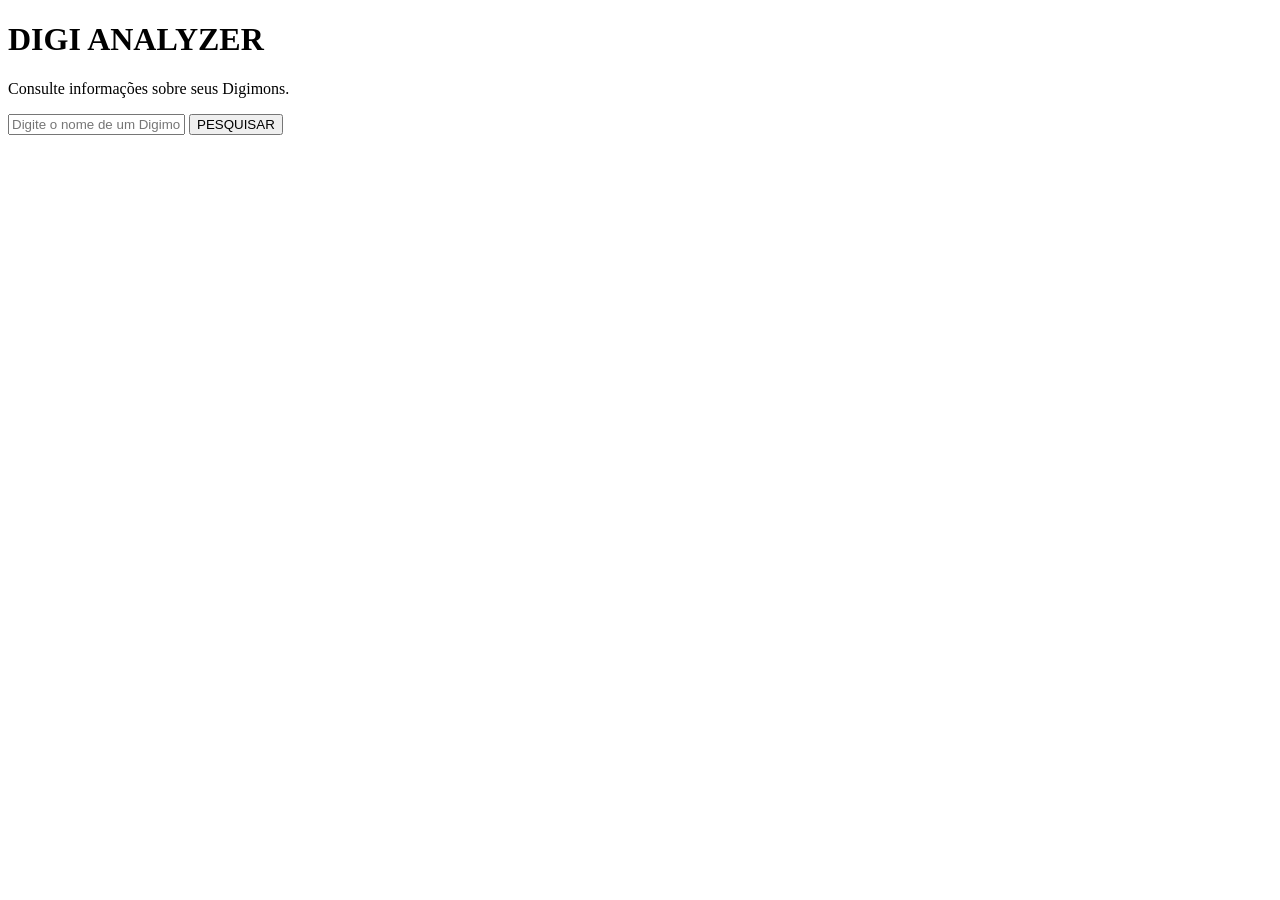
==== src/index.html @ fb519dfb "Adiciona arquivos do projeto" ====
<!DOCTYPE html>
<html lang="en">
<head>
    <meta charset="UTF-8">
    <meta name="viewport" content="width=device-width, initial-scale=1.0">
    <title>dnv ne fia é contrato</title>
    <link rel="stylesheet" href="style.css">
</head>
<body>
    <main class="container">

        <h1>DIGI ANALYZER</h1>

        <p>Consulte informações sobre seus Digimons.</p>

        <div class="search-area">

            <input 
                type="text" 
                id="search"
                placeholder="Digite o nome de um Digimon..."
            >

            <button id="searchButton">
                PESQUISAR
            </button>
       
        </div>
    </main>

</body>
</html>
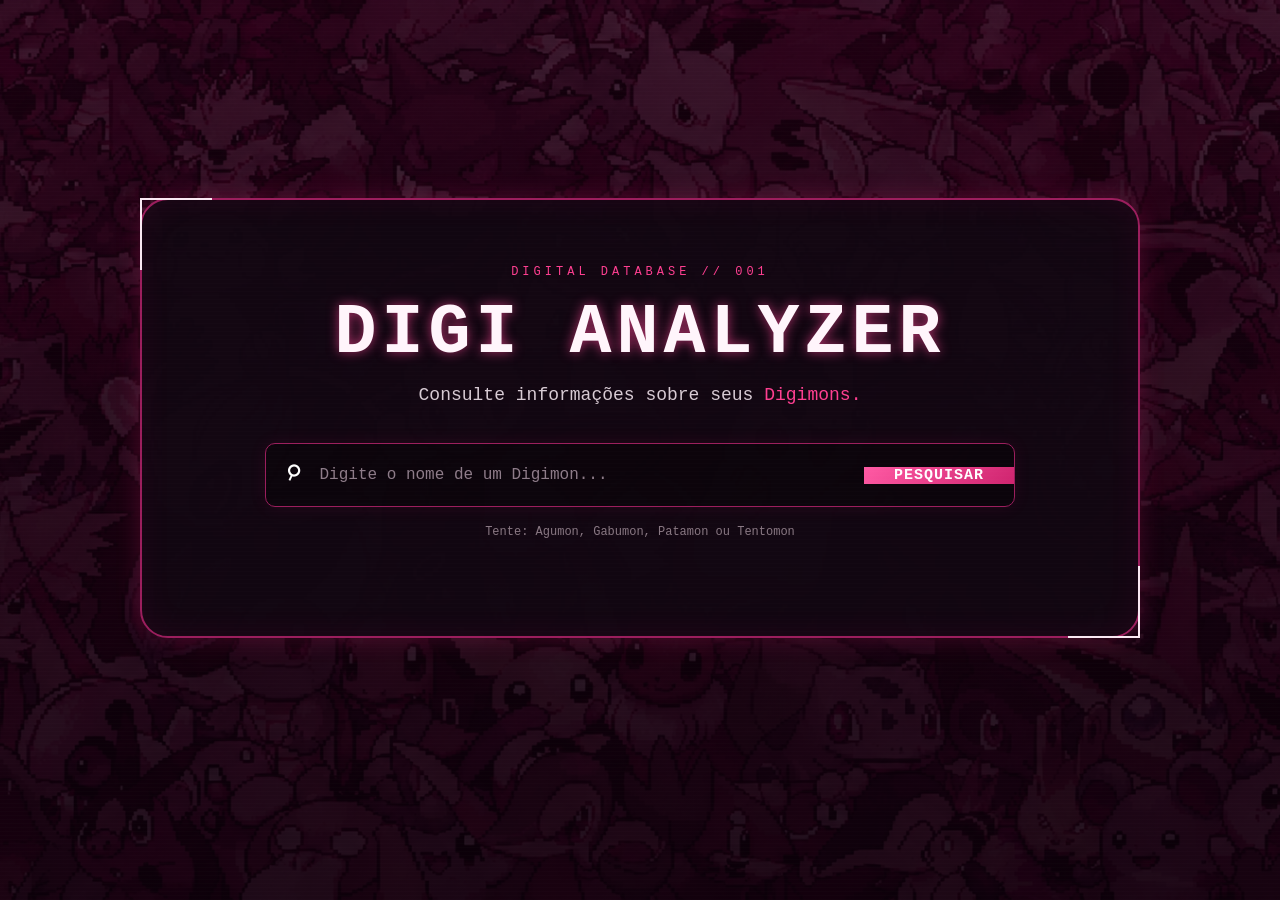
==== commit 26678663: "atualização" ====
--- a/src/index.html
+++ b/src/index.html
@@ -1,32 +1,133 @@
 <!DOCTYPE html>
-<html lang="en">
+<html lang="pt-br">
 <head>
     <meta charset="UTF-8">
     <meta name="viewport" content="width=device-width, initial-scale=1.0">
-    <title>dnv ne fia é contrato</title>
-    <link rel="stylesheet" href="style.css">
+    <title>Digi Analyzer</title>
+    <link rel="stylesheet" href="css/style.css">
 </head>
+
 <body>
-    <main class="container">
 
-        <h1>DIGI ANALYZER</h1>
+    <div class="scanlines"></div>
 
-        <p>Consulte informações sobre seus Digimons.</p>
+    <main>
+        <!-- PÁGINA INICIAL -->
+        <section class="inicio" id="inicio">
+            <div class="painel">
+                <div class="decoracao topo"></div>
 
-        <div class="search-area">
+                <p class="mini-titulo">DIGITAL DATABASE // 001</p>
 
-            <input 
-                type="text" 
-                id="search"
-                placeholder="Digite o nome de um Digimon..."
-            >
+                <h1>DIGI ANALYZER</h1>
 
-            <button id="searchButton">
-                PESQUISAR
-            </button>
-       
-        </div>
+                <p class="subtitulo">
+                    Consulte informações sobre seus <span>Digimons.</span>
+                </p>
+
+                <div class="pesquisa">
+                    <span class="lupa">⌕</span>
+                    <input
+                        type="text"
+                        id="campoPesquisa"
+                        placeholder="Digite o nome de um Digimon..."
+                        autocomplete="off"
+                    >
+                    <button id="btnPesquisar">PESQUISAR</button>
+                </div>
+
+                <p class="dica">
+                    Tente: Agumon, Gabumon, Patamon ou Tentomon
+                </p>
+
+                <p class="erro" id="mensagemErro"></p>
+
+                <div class="decoracao baixo"></div>
+            </div>
+        </section>
+
+        <!-- CARTÃO DO DIGIMON -->
+        <section class="resultado" id="resultado">
+
+            <div class="topo-resultado">
+                <button class="voltar" id="btnVoltar">← VOLTAR</button>
+                <span class="status">● DATABASE ONLINE</span>
+            </div>
+
+            <article class="cartao">
+
+                <div class="imagem-area">
+                    <span class="numero" id="idDigimon">ID: #001</span>
+
+                    <img id="imagemDigimon"
+                         src="https://digimon-api.com/images/digimon/agumon.jpg"
+                         alt="Agumon">
+
+                    <div class="linha"></div>
+                </div>
+
+                <div class="informacoes">
+
+                    <p class="categoria">DIGIMON PROFILE</p>
+                    <h2 id="nomeDigimon">Agumon</h2>
+
+                    <p class="descricao" id="descricaoDigimon">
+                        Um Digimon réptil com aparência semelhante a um pequeno dinossauro.
+                        É conhecido por sua coragem e por seus ataques de fogo.
+                    </p>
+
+                    <div class="dados">
+                        <div class="dado">
+                            <span>TIPO</span>
+                            <strong id="tipoDigimon">Réptil</strong>
+                        </div>
+
+                        <div class="dado">
+                            <span>ÁREAS</span>
+                            <strong id="areasDigimon">Ilha File</strong>
+                        </div>
+
+                        <div class="dado">
+                            <span>NÍVEL</span>
+                            <strong id="nivelDigimon">Novato</strong>
+                        </div>
+                    </div>
+
+                    <div class="habilidades">
+                        <div class="titulo-habilidade">
+                            <span></span>
+                            <h3>HABILIDADES</h3>
+                        </div>
+
+                        <div class="habilidade">
+                            <strong id="habilidade1">Pepper Breath</strong>
+                            <p id="descHabilidade1">
+                                Lança uma poderosa rajada de fogo pela boca.
+                            </p>
+                        </div>
+
+                        <div class="habilidade">
+                            <strong id="habilidade2">Claw Attack</strong>
+                            <p id="descHabilidade2">
+                                Ataque realizado utilizando suas garras.
+                            </p>
+                        </div>
+                    </div>
+
+                </div>
+            </article>
+
+            <div class="navegacao">
+                <button id="btnAnterior">← ANTERIOR</button>
+                <span id="contador">01 / 04</span>
+                <button id="btnProximo">PRÓXIMO →</button>
+            </div>
+
+        </section>
     </main>
 
+    
+
+    <script src="script.js"></script>
 </body>
-</html>+</html>
--- a/src/css/style.css
+++ b/src/css/style.css
@@ -0,0 +1,483 @@
+* {
+    margin: 0;
+    padding: 0;
+    box-sizing: border-box;
+}
+
+:root {
+    --rosa: #ff3f91;
+    --rosa-claro: #ff9ac7;
+    --rosa-escuro: #9b1e5d;
+    --fundo: #110711;
+    --painel: rgba(17, 7, 17, 0.94);
+    --texto: #f9e8f2;
+    --cinza: #b8a8b4;
+}
+
+body {
+    min-height: 100vh;
+    font-family: "Courier New", monospace;
+    color: var(--texto);
+    background:
+        linear-gradient(rgba(40, 0, 25, 0.48), rgba(15, 0, 12, 0.72)),
+        url("../fundo.png") center / cover fixed;
+    overflow-x: hidden;
+}
+
+.scanlines {
+    position: fixed;
+    inset: 0;
+    pointer-events: none;
+    z-index: 20;
+    background: repeating-linear-gradient(
+        to bottom,
+        transparent 0,
+        transparent 3px,
+        rgba(255, 255, 255, 0.025) 4px
+    );
+}
+
+main {
+    min-height: calc(100vh - 64px);
+    display: flex;
+    align-items: center;
+    justify-content: center;
+    padding: 55px 20px;
+}
+
+/* PÁGINA INICIAL */
+
+.inicio {
+    width: 100%;
+    max-width: 1000px;
+}
+
+.painel {
+    position: relative;
+    background: var(--painel);
+    border: 2px solid var(--rosa-escuro);
+    border-radius: 28px;
+    padding: 65px 80px;
+    text-align: center;
+    box-shadow:
+        0 0 25px rgba(255, 40, 130, 0.20),
+        inset 0 0 35px rgba(255, 40, 130, 0.06);
+}
+
+.painel::before,
+.painel::after {
+    content: "";
+    position: absolute;
+    width: 70px;
+    height: 70px;
+    border-color: var(--rosa);
+}
+
+.painel::before {
+    top: -2px;
+    left: -2px;
+    border-top: 2px solid;
+    border-left: 2px solid;
+}
+
+.painel::after {
+    bottom: -2px;
+    right: -2px;
+    border-bottom: 2px solid;
+    border-right: 2px solid;
+}
+
+.mini-titulo,
+.categoria {
+    color: var(--rosa);
+    letter-spacing: 4px;
+    font-size: 12px;
+    margin-bottom: 15px;
+}
+
+h1 {
+    font-size: clamp(42px, 7vw, 70px);
+    letter-spacing: 5px;
+    color: #fff5fb;
+    text-shadow: 0 0 12px rgba(255, 70, 150, 0.65);
+    margin-bottom: 12px;
+}
+
+.subtitulo {
+    color: #d8cbd4;
+    font-size: 18px;
+    margin-bottom: 38px;
+}
+
+.subtitulo span {
+    color: var(--rosa);
+}
+
+.pesquisa {
+    display: flex;
+    align-items: center;
+    max-width: 750px;
+    margin: auto;
+    border: 1px solid var(--rosa-escuro);
+    background: rgba(0, 0, 0, 0.35);
+    border-radius: 10px;
+    overflow: hidden;
+    box-shadow: 0 0 18px rgba(255, 40, 130, 0.08);
+}
+
+.lupa {
+    color: white;
+    font-size: 34px;
+    padding-left: 18px;
+    transform: rotate(-20deg);
+}
+
+.pesquisa input {
+    flex: 1;
+    min-width: 0;
+    background: transparent;
+    border: none;
+    outline: none;
+    color: white;
+    padding: 22px 15px;
+    font-family: inherit;
+    font-size: 16px;
+}
+
+.pesquisa input::placeholder {
+    color: #8e7c89;
+}
+
+.pesquisa input:focus {
+    box-shadow: inset 0 0 0 1px var(--rosa);
+}
+
+.pesquisa button,
+.navegacao button,
+.voltar {
+    border: none;
+    cursor: pointer;
+    color: white;
+    font-family: inherit;
+    font-weight: bold;
+    letter-spacing: 1px;
+    background: linear-gradient(135deg, #ff5aa4, #cf246f);
+    transition: 0.25s;
+}
+
+.pesquisa button {
+    height: 100%;
+    padding: 0 30px;
+    font-size: 15px;
+}
+
+.pesquisa button:hover,
+.navegacao button:hover,
+.voltar:hover {
+    transform: translateY(-2px);
+    filter: brightness(1.15);
+    box-shadow: 0 0 18px rgba(255, 50, 140, 0.35);
+}
+
+.pesquisa button:focus,
+.navegacao button:focus,
+.voltar:focus {
+    outline: 2px solid white;
+    outline-offset: 3px;
+}
+
+.dica {
+    color: #897883;
+    font-size: 12px;
+    margin-top: 18px;
+}
+
+.erro {
+    color: #ff9ac7;
+    min-height: 20px;
+    margin-top: 12px;
+    font-size: 13px;
+}
+
+/* RESULTADO */
+
+.resultado {
+    width: 100%;
+    max-width: 1050px;
+    display: none;
+}
+
+.topo-resultado {
+    display: flex;
+    justify-content: space-between;
+    align-items: center;
+    margin-bottom: 18px;
+}
+
+.voltar {
+    padding: 10px 16px;
+    border: 1px solid var(--rosa-escuro);
+    background: rgba(20, 5, 17, 0.85);
+    border-radius: 7px;
+}
+
+.status {
+    color: #ff8fbd;
+    font-size: 12px;
+    letter-spacing: 2px;
+}
+
+.cartao {
+    display: grid;
+    grid-template-columns: 42% 58%;
+    background: rgba(12, 5, 12, 0.95);
+    border: 2px solid var(--rosa-escuro);
+    border-radius: 25px;
+    overflow: hidden;
+    box-shadow: 0 0 30px rgba(255, 40, 130, 0.16);
+}
+
+.imagem-area {
+    min-height: 560px;
+    display: flex;
+    flex-direction: column;
+    align-items: center;
+    justify-content: center;
+    position: relative;
+    background:
+        radial-gradient(circle, rgba(255, 53, 145, 0.16), transparent 55%),
+        rgba(35, 7, 27, 0.75);
+    border-right: 1px solid var(--rosa-escuro);
+}
+
+.numero {
+    position: absolute;
+    top: 25px;
+    left: 25px;
+    color: var(--rosa-claro);
+    font-size: 13px;
+    letter-spacing: 2px;
+}
+
+.imagem-area img {
+    width: 78%;
+    max-width: 360px;
+    max-height: 390px;
+    object-fit: contain;
+    filter: drop-shadow(0 0 18px rgba(255, 65, 150, 0.35));
+    transition: 0.3s;
+}
+
+.imagem-area img:hover {
+    transform: scale(1.05);
+}
+
+.linha {
+    width: 65%;
+    height: 1px;
+    background: var(--rosa-escuro);
+    margin-top: 25px;
+}
+
+.informacoes {
+    padding: 45px;
+}
+
+.informacoes h2 {
+    font-size: clamp(36px, 5vw, 55px);
+    color: white;
+    margin-bottom: 18px;
+    letter-spacing: 2px;
+}
+
+.descricao {
+    color: var(--cinza);
+    line-height: 1.7;
+    font-size: 14px;
+    max-width: 600px;
+    margin-bottom: 30px;
+}
+
+.dados {
+    display: grid;
+    grid-template-columns: repeat(3, 1fr);
+    gap: 10px;
+    margin-bottom: 30px;
+}
+
+.dado {
+    padding: 15px;
+    border: 1px solid #4f1937;
+    background: rgba(255, 42, 130, 0.045);
+    border-radius: 8px;
+}
+
+.dado span {
+    display: block;
+    color: #8f6d80;
+    font-size: 10px;
+    letter-spacing: 2px;
+    margin-bottom: 8px;
+}
+
+.dado strong {
+    color: #ffd8e9;
+    font-size: 13px;
+}
+
+.titulo-habilidade {
+    display: flex;
+    align-items: center;
+    gap: 10px;
+    margin-bottom: 13px;
+}
+
+.titulo-habilidade span {
+    width: 9px;
+    height: 9px;
+    background: var(--rosa);
+    box-shadow: 0 0 10px var(--rosa);
+}
+
+.titulo-habilidade h3 {
+    color: var(--rosa-claro);
+    font-size: 13px;
+    letter-spacing: 3px;
+}
+
+.habilidade {
+    border-left: 2px solid var(--rosa-escuro);
+    background: rgba(255, 42, 130, 0.035);
+    padding: 13px 15px;
+    margin-bottom: 10px;
+}
+
+.habilidade strong {
+    color: #fff0f7;
+    font-size: 14px;
+}
+
+.habilidade p {
+    color: #958591;
+    font-size: 12px;
+    line-height: 1.5;
+    margin-top: 5px;
+}
+
+.navegacao {
+    display: flex;
+    align-items: center;
+    justify-content: center;
+    gap: 25px;
+    margin-top: 22px;
+}
+
+.navegacao button {
+    padding: 12px 22px;
+    border-radius: 7px;
+}
+
+#contador {
+    color: #d5bdcb;
+    font-size: 13px;
+    letter-spacing: 2px;
+}
+
+footer {
+    min-height: 64px;
+    padding: 20px 30px;
+    display: flex;
+    justify-content: space-between;
+    align-items: center;
+    border-top: 1px solid #4c1735;
+    background: rgba(10, 3, 9, 0.92);
+    color: #8d7283;
+    font-size: 10px;
+    letter-spacing: 2px;
+}
+
+/* RESPONSIVO */
+
+@media (max-width: 800px) {
+    .painel {
+        padding: 45px 25px;
+    }
+
+    .pesquisa {
+        flex-direction: column;
+        border: none;
+        gap: 10px;
+        background: transparent;
+    }
+
+    .lupa {
+        display: none;
+    }
+
+    .pesquisa input {
+        width: 100%;
+        border: 1px solid var(--rosa-escuro);
+        border-radius: 8px;
+    }
+
+    .pesquisa button {
+        width: 100%;
+        padding: 17px;
+        border-radius: 8px;
+    }
+
+    .cartao {
+        grid-template-columns: 1fr;
+    }
+
+    .imagem-area {
+        min-height: 350px;
+        border-right: none;
+        border-bottom: 1px solid var(--rosa-escuro);
+    }
+
+    .informacoes {
+        padding: 30px 22px;
+    }
+
+    .dados {
+        grid-template-columns: 1fr;
+    }
+}
+
+@media (max-width: 520px) {
+    main {
+        padding: 30px 12px;
+    }
+
+    h1 {
+        letter-spacing: 2px;
+    }
+
+    .subtitulo {
+        font-size: 15px;
+    }
+
+    .topo-resultado {
+        align-items: flex-start;
+        gap: 10px;
+    }
+
+    .status {
+        font-size: 9px;
+    }
+
+    .navegacao {
+        gap: 8px;
+    }
+
+    .navegacao button {
+        padding: 10px 12px;
+        font-size: 11px;
+    }
+
+    footer {
+        flex-direction: column;
+        gap: 8px;
+    }
+}
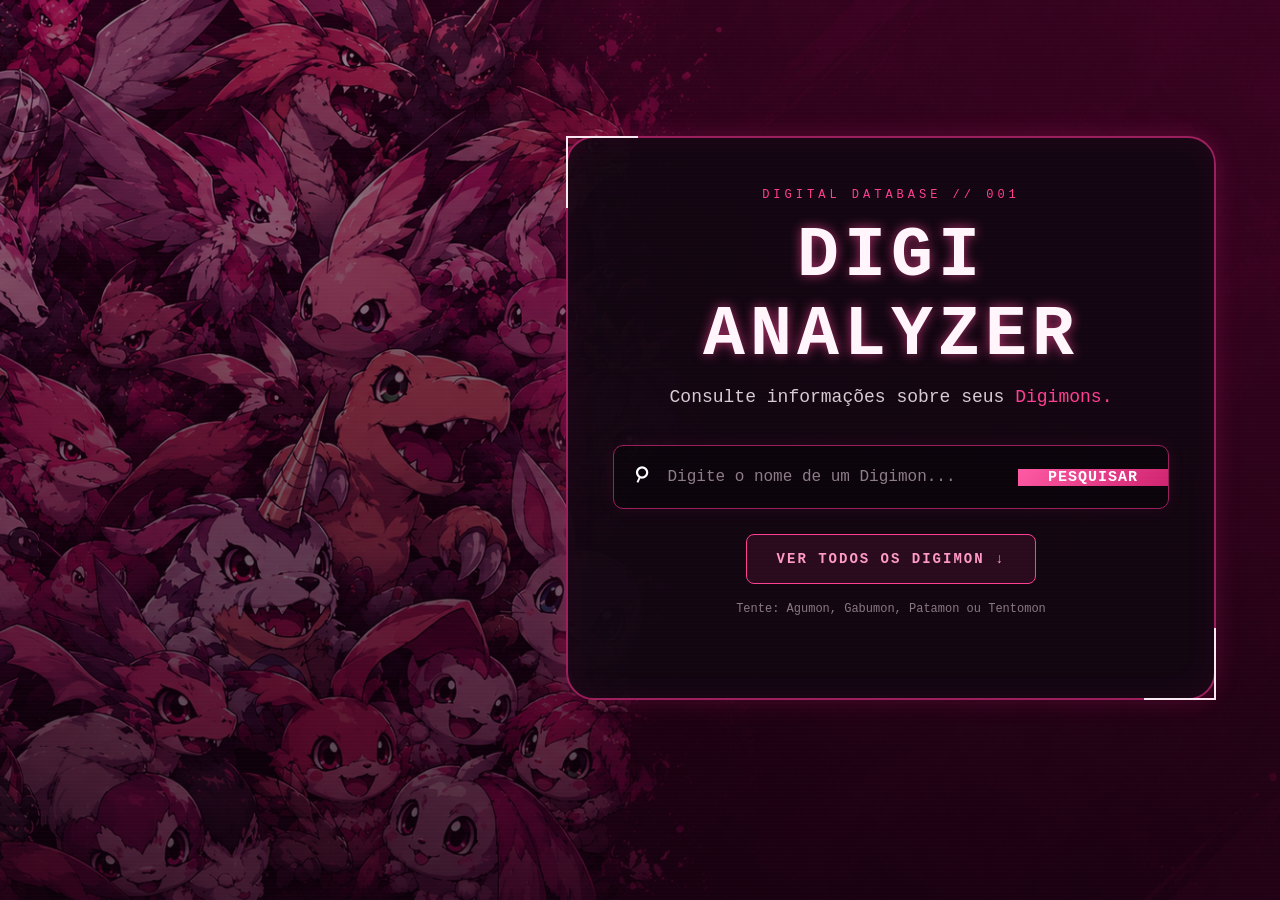
==== commit adac6c6e: "criei o botão de ver todos" ====
--- a/src/index.html
+++ b/src/index.html
@@ -36,6 +36,10 @@
                     <button id="btnPesquisar">PESQUISAR</button>
                 </div>
 
+                <button id="btnVerTodos" class="btn-ver-todos">
+                    VER TODOS OS DIGIMON ↓
+                </button>
+
                 <p class="dica">
                     Tente: Agumon, Gabumon, Patamon ou Tentomon
                 </p>
@@ -44,6 +48,25 @@
 
                 <div class="decoracao baixo"></div>
             </div>
+        </section>
+
+        <!-- LISTA DE TODOS OS DIGIMONS -->
+        <section class="lista-digimons" id="listaDigimons">
+
+            <div class="topo-resultado">
+                <button class="voltar" id="btnVoltarLista">
+            ← VOLTAR
+                </button>
+
+        <span class="status">● DATABASE ONLINE</span>
+            </div>
+
+                <h2>TODOS OS DIGIMONS</h2>
+
+                <p id="totalDigimons">Carregando banco de dados...</p>
+
+              <div class="grade-digimons" id="gradeDigimons"></div>
+
         </section>
 
         <!-- CARTÃO DO DIGIMON -->
@@ -117,11 +140,6 @@
                 </div>
             </article>
 
-            <div class="navegacao">
-                <button id="btnAnterior">← ANTERIOR</button>
-                <span id="contador">01 / 04</span>
-                <button id="btnProximo">PRÓXIMO →</button>
-            </div>
 
         </section>
     </main>
--- a/src/css/style.css
+++ b/src/css/style.css
@@ -41,15 +41,15 @@
     min-height: calc(100vh - 64px);
     display: flex;
     align-items: center;
-    justify-content: center;
-    padding: 55px 20px;
+    justify-content: flex-end;
+    padding: 55px 5%;
 }
 
 /* PÁGINA INICIAL */
 
 .inicio {
     width: 100%;
-    max-width: 1000px;
+    max-width: 650px;
 }
 
 .painel {
@@ -57,7 +57,7 @@
     background: var(--painel);
     border: 2px solid var(--rosa-escuro);
     border-radius: 28px;
-    padding: 65px 80px;
+    padding: 50px 45px;
     text-align: center;
     box-shadow:
         0 0 25px rgba(255, 40, 130, 0.20),
@@ -481,3 +481,101 @@
         gap: 8px;
     }
 }
+
+
+/* botao de ver todos */
+
+.btn-ver-todos {
+    display: block;
+    margin: 25px auto 0;
+    padding: 16px 30px;
+    background: rgba(255, 63, 145, 0.10);
+    border: 1px solid var(--rosa);
+    border-radius: 8px;
+    color: var(--rosa-claro);
+    font-family: inherit;
+    font-size: 14px;
+    font-weight: bold;
+    letter-spacing: 2px;
+    cursor: pointer;
+    transition: 0.3s;
+}
+
+.btn-ver-todos:hover {
+    background: var(--rosa);
+    color: white;
+    box-shadow: 0 0 20px rgba(255, 63, 145, 0.5);
+    transform: translateY(-3px);
+}
+
+/* lista */
+
+.lista-digimons {
+    display: none;
+    width: 100%;
+    max-width: 1100px;
+}
+
+.lista-digimons h2 {
+    color: white;
+    text-align: center;
+    font-size: 32px;
+    letter-spacing: 3px;
+    margin: 30px 0 12px;
+    text-shadow: 0 0 12px var(--rosa);
+}
+
+#totalDigimons {
+    color: var(--rosa-claro);
+    text-align: center;
+    margin-bottom: 30px;
+    font-size: 13px;
+}
+
+.grade-digimons {
+    display: grid;
+    grid-template-columns: repeat(auto-fill, minmax(150px, 1fr));
+    gap: 20px;
+}
+
+.item-digimon {
+    background: rgba(17, 7, 17, 0.94);
+    border: 1px solid var(--rosa-escuro);
+    border-radius: 12px;
+    padding: 15px;
+    text-align: center;
+    cursor: pointer;
+    transition: 0.3s;
+}
+
+.item-digimon:hover {
+    border-color: var(--rosa);
+    box-shadow: 0 0 18px rgba(255, 63, 145, 0.35);
+    transform: translateY(-5px);
+}
+
+.item-digimon img {
+    width: 100%;
+    height: 120px;
+    object-fit: contain;
+}
+
+.item-digimon p {
+    color: var(--rosa-claro);
+    font-weight: bold;
+    margin-top: 12px;
+    font-size: 13px;
+}
+
+@media (max-width: 520px) {
+    .grade-digimons {
+        grid-template-columns: repeat(2, 1fr);
+        gap: 12px;
+    }
+
+    .btn-ver-todos {
+        width: 100%;
+        font-size: 12px;
+    }
+}
+
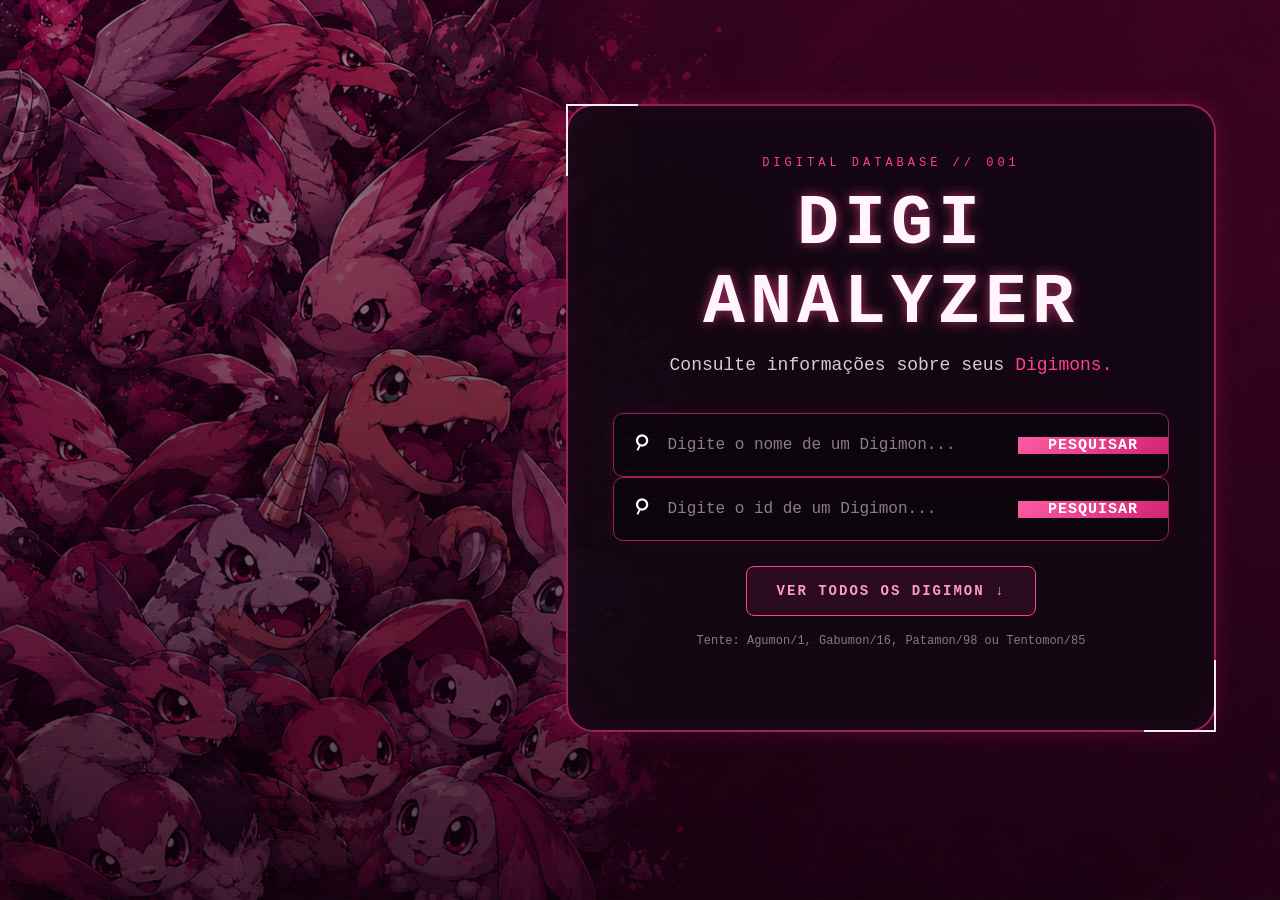
==== commit 5135393d: "buscar por id" ====
--- a/src/index.html
+++ b/src/index.html
@@ -36,12 +36,23 @@
                     <button id="btnPesquisar">PESQUISAR</button>
                 </div>
 
+                <div class="pesquisa">
+                    <span class="lupa">⌕</span>
+                    <input
+                        type="number"
+                        id="campoPesquisaId"
+                        placeholder="Digite o id de um Digimon..."
+                        autocomplete="off"
+                    >
+                    <button id="btnPesquisarId">PESQUISAR</button>
+                </div>
+
                 <button id="btnVerTodos" class="btn-ver-todos">
                     VER TODOS OS DIGIMON ↓
                 </button>
 
                 <p class="dica">
-                    Tente: Agumon, Gabumon, Patamon ou Tentomon
+                    Tente: Agumon/1, Gabumon/16, Patamon/98 ou Tentomon/85
                 </p>
 
                 <p class="erro" id="mensagemErro"></p>
